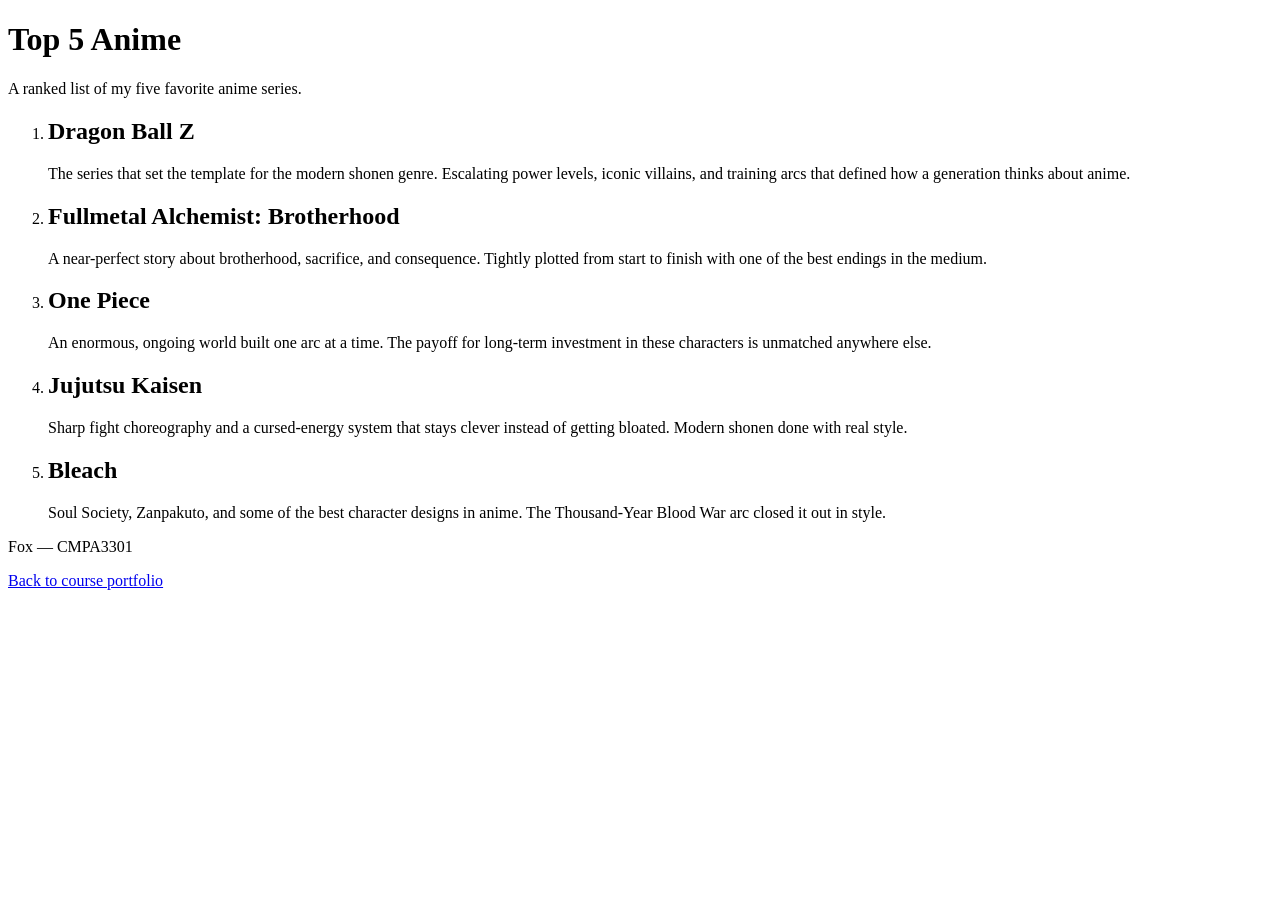
==== assignment-01/index.html @ 762d9495 "Create assignment01/index.html Created index.html page listing my top 5 anime choices. No CSS." ====
<!DOCTYPE html>
<html lang="en">
<head>
  <meta charset="UTF-8">
  <meta name="viewport" content="width=device-width, initial-scale=1.0">
  <title>Assignment 01: Top 5 Anime</title>
</head>
<body>

  <header>
    <h1>Top 5 Anime</h1>
    <p>A ranked list of my five favorite anime series.</p>
  </header>

  <main>
    <ol>
      <li>
        <h2>Dragon Ball Z</h2>
        <p>The series that set the template for the modern shonen genre. Escalating power levels, iconic villains, and training arcs that defined how a generation thinks about anime.</p>
      </li>

      <li>
        <h2>Fullmetal Alchemist: Brotherhood</h2>
        <p>A near-perfect story about brotherhood, sacrifice, and consequence. Tightly plotted from start to finish with one of the best endings in the medium.</p>
      </li>

      <li>
        <h2>One Piece</h2>
        <p>An enormous, ongoing world built one arc at a time. The payoff for long-term investment in these characters is unmatched anywhere else.</p>
      </li>

      <li>
        <h2>Jujutsu Kaisen</h2>
        <p>Sharp fight choreography and a cursed-energy system that stays clever instead of getting bloated. Modern shonen done with real style.</p>
      </li>

      <li>
        <h2>Bleach</h2>
        <p>Soul Society, Zanpakuto, and some of the best character designs in anime. The Thousand-Year Blood War arc closed it out in style.</p>
      </li>
    </ol>
  </main>

  <footer>
    <p>Fox &mdash; CMPA3301</p>
    <a href="../">Back to course portfolio</a>
  </footer>

</body>
</html>
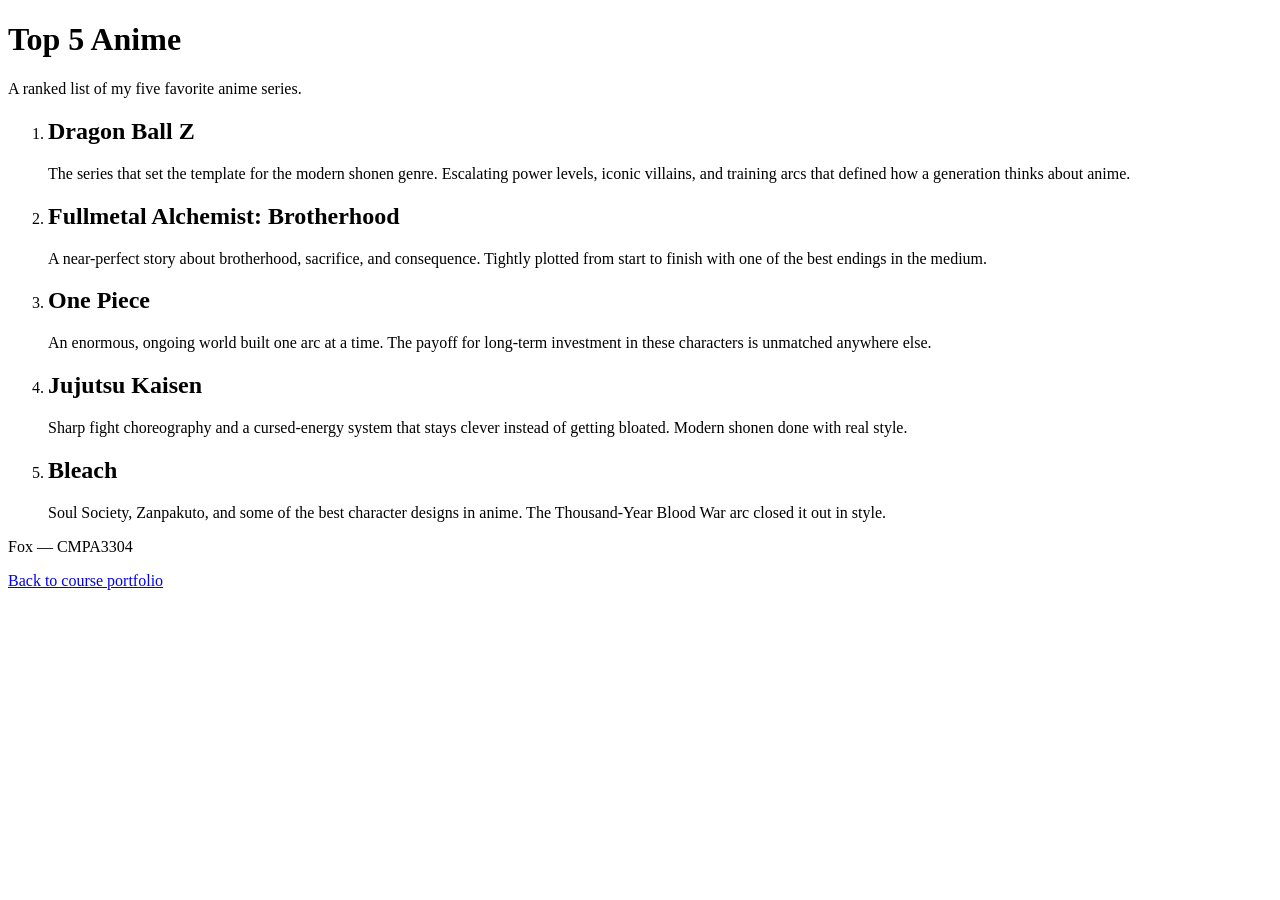
==== commit 85ab66d9: "Correction on footer Listed CMPA 3301 in footer - the course I took last term, updated to CMPA 3304" ====
--- a/assignment-01/index.html
+++ b/assignment-01/index.html
@@ -42,7 +42,7 @@
   </main>
 
   <footer>
-    <p>Fox &mdash; CMPA3301</p>
+    <p>Fox &mdash; CMPA3304</p>
     <a href="../">Back to course portfolio</a>
   </footer>
 
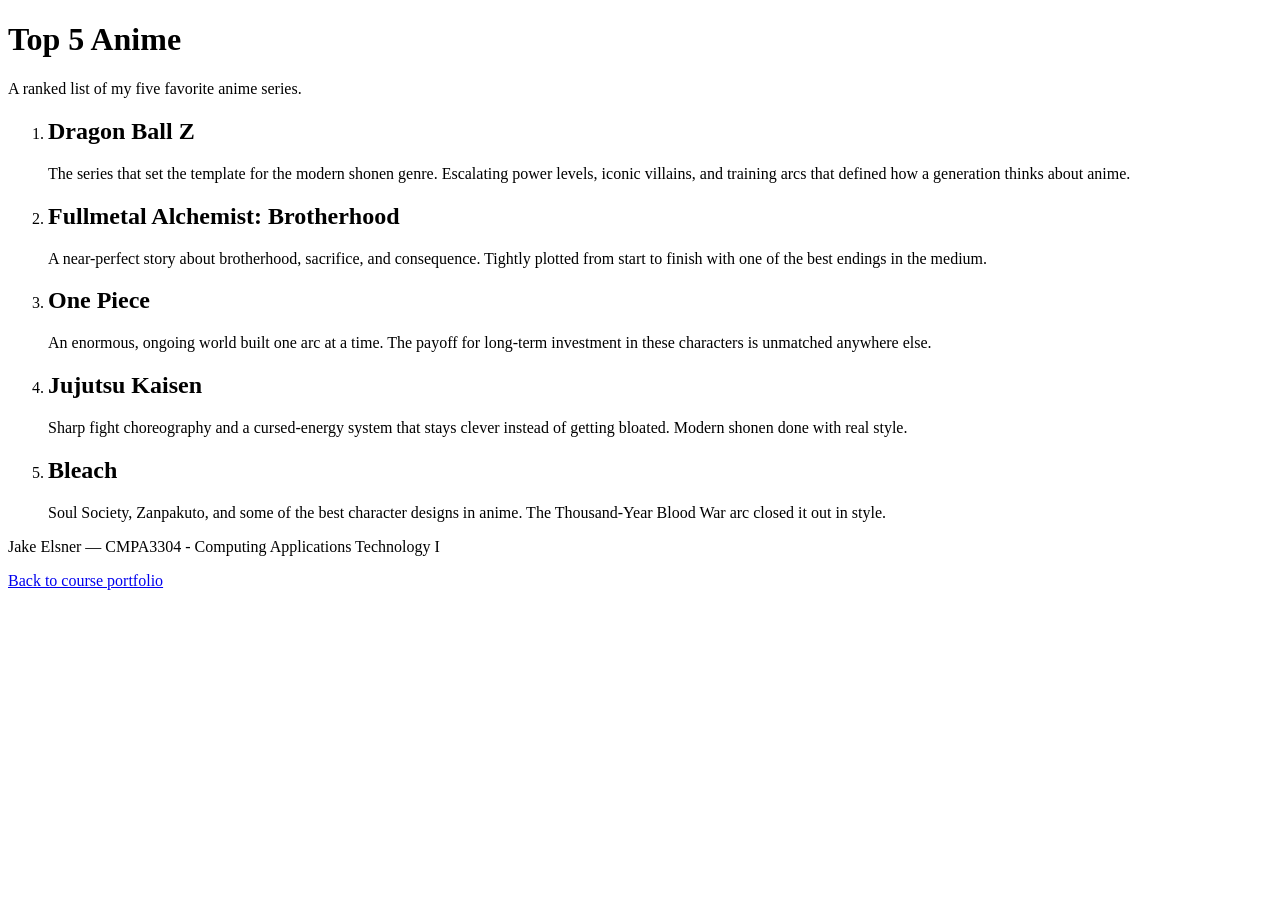
==== commit 26f1dcf8: "Add Course Name to Footer Added course name in addition to correcting Course number in footer" ====
--- a/assignment-01/index.html
+++ b/assignment-01/index.html
@@ -42,7 +42,7 @@
   </main>
 
   <footer>
-    <p>Fox &mdash; CMPA3304</p>
+    <p>Jake Elsner &mdash; CMPA3304 - Computing Applications Technology I</p>
     <a href="../">Back to course portfolio</a>
   </footer>
 
